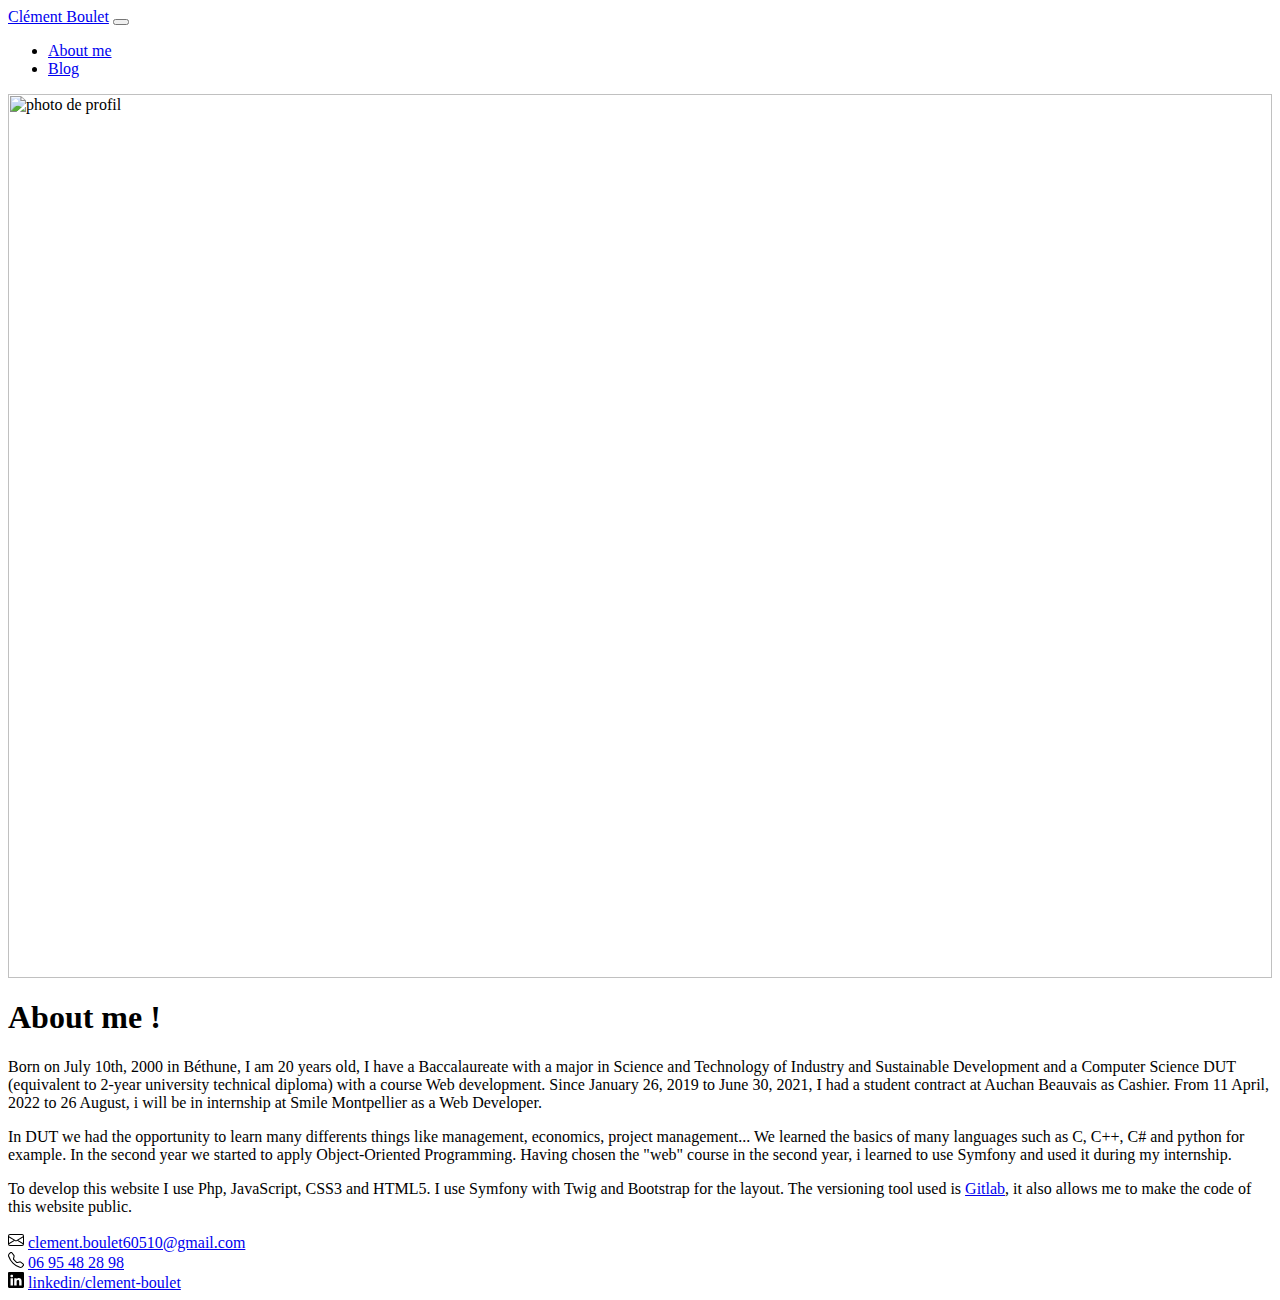
==== portfolio/public/index.html @ 9ceeb7a6 "move" ====
<html>

<head>
  <meta charset="utf-8">
  <meta name="viewport" content="width=device-width, initial-scale=1.0">
  <meta http-equiv="X-UA-Compatible" content="IE=edge">

  <title>Clement boulet</title>
  <link href="https://cdn.jsdelivr.net/npm/bootstrap@5.0.0-beta1/dist/css/bootstrap.min.css" rel="stylesheet"
    integrity="sha384-giJF6kkoqNQ00vy+HMDP7azOuL0xtbfIcaT9wjKHr8RbDVddVHyTfAAsrekwKmP1" crossorigin="anonymous" defer>
  <link rel="stylesheet" href="./style.css">
  <script src="./script.js"></script>
</head>

<body>
  <header>
    <nav class="navbar navbar-expand-lg navbar-light bg-light" id="myNavbar" style="z-index: 887;">
      <div class="container-fluid">
        <a class="navbar-brand" href="/portfolio/">Clément Boulet</a>
        <button class="navbar-toggler" type="button" data-bs-toggle="collapse" data-bs-target="#navbarSupportedContent"
          aria-controls="navbarSupportedContent" aria-expanded="false" aria-label="Toggle navigation">
          <span class="navbar-toggler-icon"></span>
        </button>
        <div class="collapse navbar-collapse" id="navbarSupportedContent">
          <ul class="navbar-nav me-auto mb-2 mb-lg-0">
            <li class="nav-item">
              <a class="nav-link" aria-current="page" href="#about">About me</a>
            </li>
            <li class="nav-item">
              <a class="nav-link" aria-current="page" href="#blog">Blog</a>
            </li>
          </ul>

        </div>
      </div>
    </nav>
  </header>
  <main>
    <div class="jumbotron">
      <div class="container">
        <div class="row">
          <div class="col-sm-4">
            <div class="maColonne">
              <img src="/profil.jpg" alt="photo de profil" height="100%" width="100%">
            </div>
          </div>
          <div class="col-sm-8">
            <div class="maColonne" id="colonneDroite">
              <h1 class="monTitre">About me !</h1>
              <div class="row">
                <p> Born on July 10th, 2000 in Béthune, I am 20 years old, I have a Baccalaureate with a major in
                  Science and Technology of Industry and Sustainable Development and a Computer Science DUT (equivalent
                  to 2-year university technical diploma) with a course Web development. Since January 26, 2019 to June
                  30, 2021, I had a student contract at Auchan Beauvais as Cashier. From 11 April, 2022 to 26 August, i
                  will be in internship at Smile Montpellier as a Web Developer.
                </p>
              </div>
              <div class="row">
                <p> In DUT we had the opportunity to learn many
                  differents things like management, economics, project
                  management...
                  We learned the basics of many languages such as C, C++, C# and python for example. In the second year
                  we started
                  to apply Object-Oriented Programming. Having chosen the "web" course in the second year, i learned to
                  use
                  Symfony and used it during my internship.
                </p>
              </div><!-- Row -->
              <div class="row">
                <!-- Remplacer ce paragraphe par un paragraphe sur la Licence -->
                <p> To develop this website I use Php, JavaScript, CSS3 and HTML5. I use Symfony with Twig and Bootstrap
                  for the layout. The versioning tool used is
                  <a class="mesLiens" target="blank" href="https://www.gitlab.com/Boulet/Site/">Gitlab</a>,
                  it also allows me to make the code of this website public.
                </p>
              </div><!-- Row -->

              <div class="row">
                <div class="col-sm-6 text-center">
                  <i class="bi bi-envelope"></i>
                  <svg xmlns="http://www.w3.org/2000/svg" width="16" height="16" fill="currentColor"
                    class="bi bi-envelope" viewBox="0 0 16 16">
                    <path
                      d="M0 4a2 2 0 0 1 2-2h12a2 2 0 0 1 2 2v8a2 2 0 0 1-2 2H2a2 2 0 0 1-2-2V4zm2-1a1 1 0 0 0-1 1v.217l7 4.2 7-4.2V4a1 1 0 0 0-1-1H2zm13 2.383l-4.758 2.855L15 11.114v-5.73zm-.034 6.878L9.271 8.82 8 9.583 6.728 8.82l-5.694 3.44A1 1 0 0 0 2 13h12a1 1 0 0 0 .966-.739zM1 11.114l4.758-2.876L1 5.383v5.73z" />
                  </svg>
                  <a class="mesLiens" href="mailto:clement.boulet60510@gmail.com">clement.boulet60510@gmail.com</a>
                </div>
                <div class="col-sm-6 text-center">
                  <i class="bi bi-telephone"></i>
                  <svg xmlns="http://www.w3.org/2000/svg" width="16" height="16" fill="currentColor"
                    class="bi bi-telephone" viewBox="0 0 16 16">
                    <path
                      d="M3.654 1.328a.678.678 0 0 0-1.015-.063L1.605 2.3c-.483.484-.661 1.169-.45 1.77a17.568 17.568 0 0 0 4.168 6.608 17.569 17.569 0 0 0 6.608 4.168c.601.211 1.286.033 1.77-.45l1.034-1.034a.678.678 0 0 0-.063-1.015l-2.307-1.794a.678.678 0 0 0-.58-.122l-2.19.547a1.745 1.745 0 0 1-1.657-.459L5.482 8.062a1.745 1.745 0 0 1-.46-1.657l.548-2.19a.678.678 0 0 0-.122-.58L3.654 1.328zM1.884.511a1.745 1.745 0 0 1 2.612.163L6.29 2.98c.329.423.445.974.315 1.494l-.547 2.19a.678.678 0 0 0 .178.643l2.457 2.457a.678.678 0 0 0 .644.178l2.189-.547a1.745 1.745 0 0 1 1.494.315l2.306 1.794c.829.645.905 1.87.163 2.611l-1.034 1.034c-.74.74-1.846 1.065-2.877.702a18.634 18.634 0 0 1-7.01-4.42 18.634 18.634 0 0 1-4.42-7.009c-.362-1.03-.037-2.137.703-2.877L1.885.511z" />
                  </svg>
                  <a class="mesLiens" href="callto:+33695482898">06 95 48 28 98</a>
                </div>
              </div>
              <div class="row">
                <div class="col-sm-6 text-center">
                  <i class="bi bi-linkedin"></i>
                  <svg xmlns="http://www.w3.org/2000/svg" width="16" height="16" fill="currentColor"
                    class="bi bi-linkedin" viewBox="0 0 16 16">
                    <path
                      d="M0 1.146C0 .513.526 0 1.175 0h13.65C15.474 0 16 .513 16 1.146v13.708c0 .633-.526 1.146-1.175 1.146H1.175C.526 16 0 15.487 0 14.854V1.146zm4.943 12.248V6.169H2.542v7.225h2.401zm-1.2-8.212c.837 0 1.358-.554 1.358-1.248-.015-.709-.52-1.248-1.342-1.248-.822 0-1.359.54-1.359 1.248 0 .694.521 1.248 1.327 1.248h.016zm4.908 8.212V9.359c0-.216.016-.432.08-.586.173-.431.568-.878 1.232-.878.869 0 1.216.662 1.216 1.634v3.865h2.401V9.25c0-2.22-1.184-3.252-2.764-3.252-1.274 0-1.845.7-2.165 1.193v.025h-.016a5.54 5.54 0 0 1 .016-.025V6.169h-2.4c.03.678 0 7.225 0 7.225h2.4z" />
                  </svg>
                  <a class="mesLiens" target="blank"
                    href="https://www.linkedin.com/in/clement-boulet/">linkedin/clement-boulet</a>
                </div>
              </div>
            </div> <!-- Ma col -->
          </div><!-- Col -->
        </div> <!-- Row -->
      </div> <!-- Container -->
    </div><!-- Jumbotron -->
  </main>


</body>
<!-- Baccalaureate in computer and digital systems
        Baccalaureate with a major in digital... -->
<script type="text/javascript" src="https://code.jquery.com/jquery-1.12.0.min.js"></script>
<script src="https://cdn.jsdelivr.net/npm/bootstrap@5.0.0-beta1/dist/js/bootstrap.bundle.min.js"
  integrity="sha384-ygbV9kiqUc6oa4msXn9868pTtWMgiQaeYH7/t7LECLbyPA2x65Kgf80OJFdroafW" crossorigin="anonymous"></script>


</html>
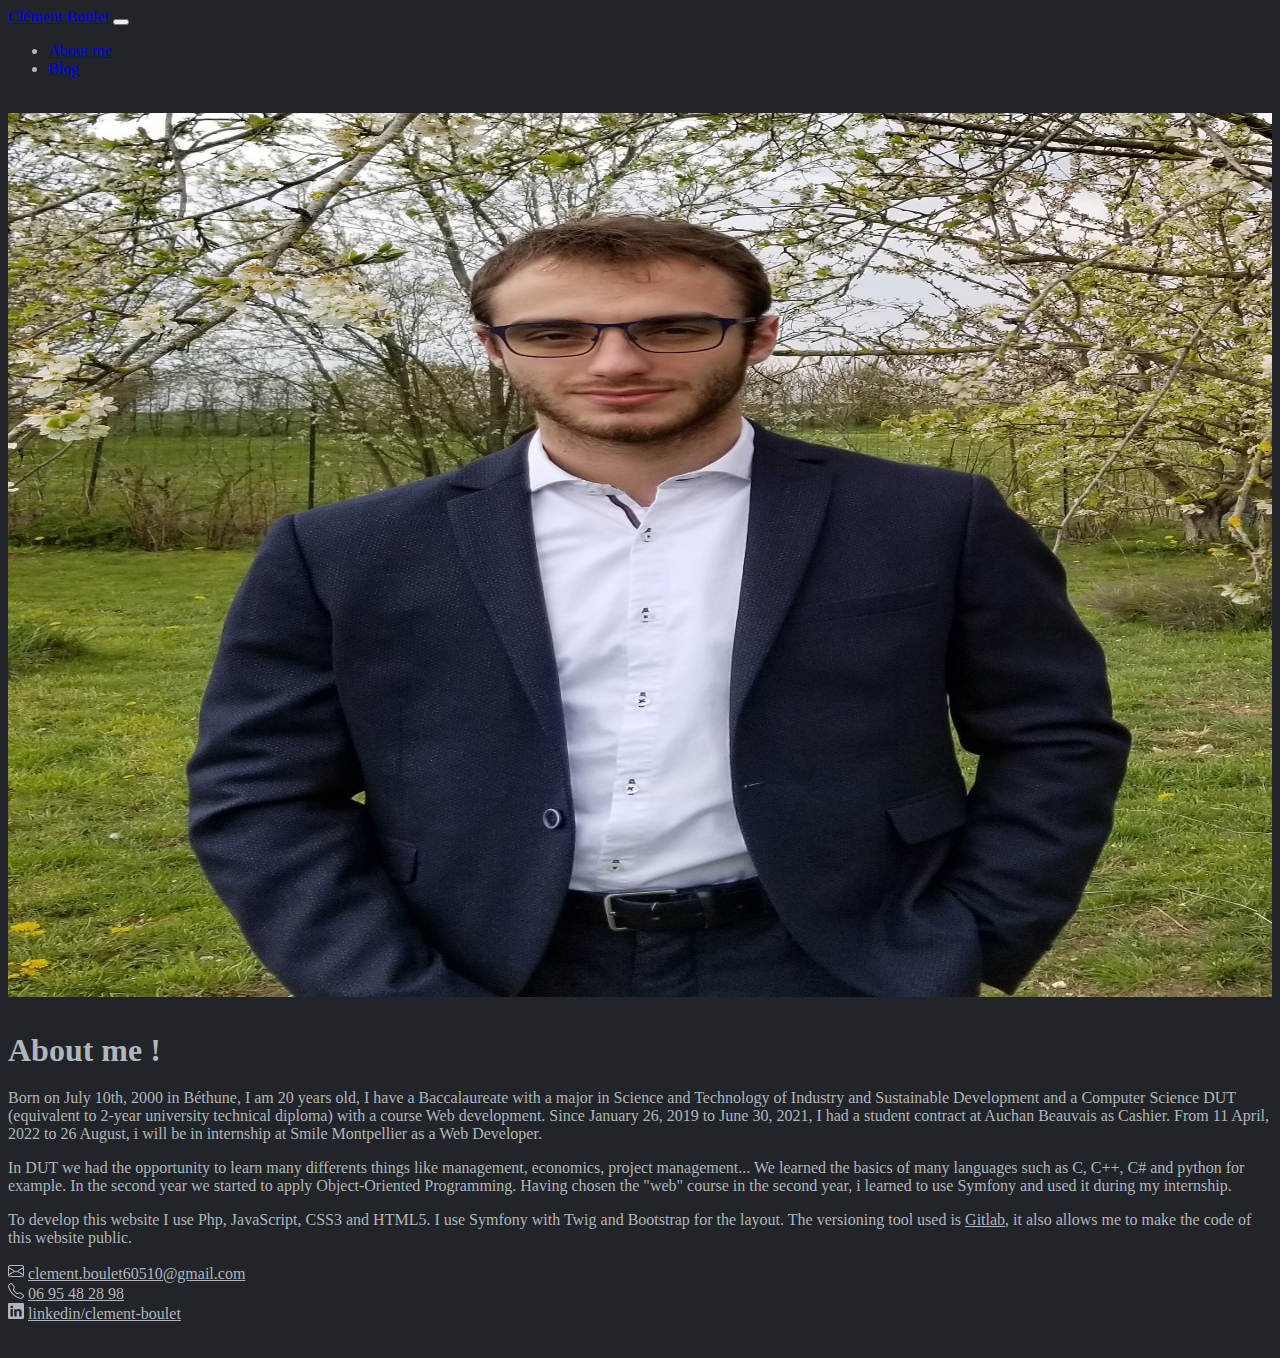
==== commit 28c96dca: "Correction" ====
--- a/portfolio/public/index.html
+++ b/portfolio/public/index.html
@@ -41,7 +41,7 @@
         <div class="row">
           <div class="col-sm-4">
             <div class="maColonne">
-              <img src="/profil.jpg" alt="photo de profil" height="100%" width="100%">
+              <img src="./profil.jpg" alt="photo de profil" height="100%" width="100%">
             </div>
           </div>
           <div class="col-sm-8">
--- a/portfolio/public/style.css
+++ b/portfolio/public/style.css
@@ -0,0 +1,21 @@
+.monTitre{
+    margin-bottom: 20px;
+}
+.maColonne{
+    margin-top:35px;
+}
+#colonneDroite{
+    margin-bottom: 35px;
+}
+.container{
+    margin-top: 15px!important;
+    margin-bottom: 15px!important;
+}
+
+body{
+    color: #b2b5b9;
+    background-color: #212529;
+}
+.mesLiens{
+    color: #b2b5b9;
+}